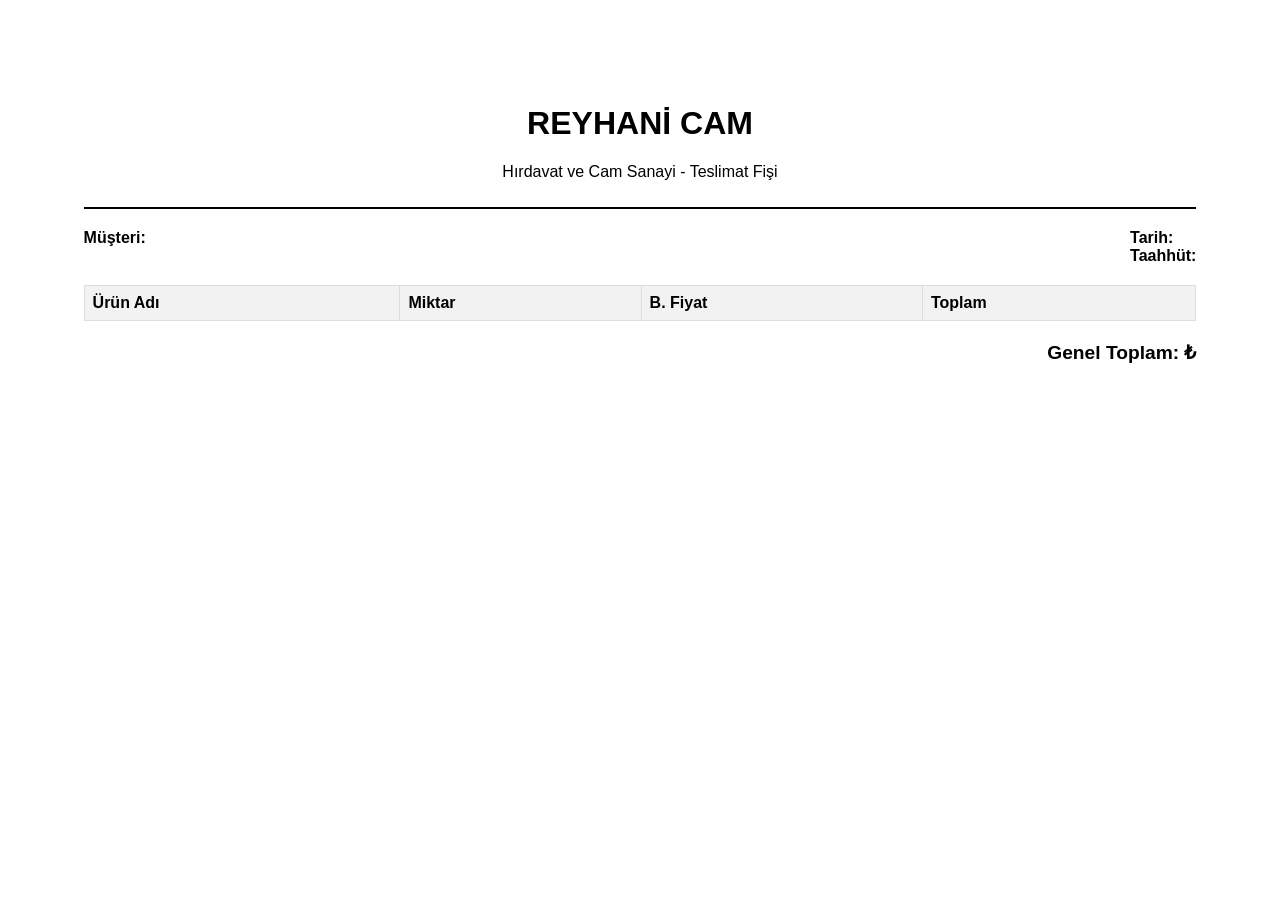
==== fatura.html @ c090da06 "Add files via upload" ====
<!DOCTYPE html>
<html lang="tr">
<head>
    <meta charset="UTF-8">
    <title>Reyhani Cam - Müşteri Fişi</title>
    <style>
        /* A4 ve Tablo düzeni için temel CSS */
        body { font-family: Arial, sans-serif; padding: 2cm; }
        .baslik { text-align: center; border-bottom: 2px solid black; padding-bottom: 10px; margin-bottom: 20px; }
        .bilgi-alani { display: flex; justify-content: space-between; margin-bottom: 20px; }
        table { width: 100%; border-collapse: collapse; margin-top: 20px; }
        th, td { border: 1px solid #ddd; padding: 8px; text-align: left; }
        th { background-color: #f2f2f2; }
        .toplam-alani { text-align: right; margin-top: 20px; font-weight: bold; font-size: 1.2em; }
        
        @media print {
            body { padding: 0; }
        }
    </style>
</head>
<body>

    <div class="baslik">
        <h1>REYHANİ CAM</h1>
        <p>Hırdavat ve Cam Sanayi - Teslimat Fişi</p>
    </div>

    <div class="bilgi-alani">
        <div><strong>Müşteri:</strong> <span id="musteriIsmi"></span></div>
        <div>
            <strong>Tarih:</strong> <span id="islemTarihi"></span><br>
            <strong>Taahhüt:</strong> <span id="vadeSuresi"></span>
        </div>
    </div>

    <table>
        <thead>
            <tr>
                <th>Ürün Adı</th>
                <th>Miktar</th>
                <th>B. Fiyat</th>
                <th>Toplam</th>
            </tr>
        </thead>
        <tbody id="urunListesi">
            <!-- Ürünler buraya Javascript ile eklenecek -->
        </tbody>
    </table>

    <div class="toplam-alani">
        Genel Toplam: <span id="genelToplam"></span> ₺
    </div>

    <script>
        // 1. Tarayıcı hafızasındaki siparişi çek
        const kayitliVeri = localStorage.getItem("guncelSiparis");

        if (kayitliVeri) {
            const siparis = JSON.parse(kayitliVeri);

            // 2. Müşteri ve tarih bilgilerini ekrana yazdır
            document.getElementById("musteriIsmi").textContent = siparis.musteriAdi;
            document.getElementById("islemTarihi").textContent = siparis.tarih;
            document.getElementById("vadeSuresi").textContent = siparis.taahhutSuresi;
            document.getElementById("genelToplam").textContent = siparis.genelToplam;

            // 3. Ürünleri tabloya döngü ile ekle
            const tabloGövdesi = document.getElementById("urunListesi");
            siparis.urunler.forEach(urun => {
                const satir = `<tr>
                    <td>${urun.urunAdi}</td>
                    <td>${urun.miktar}</td>
                    <td>${urun.birimFiyat} ₺</td>
                    <td>${urun.toplam} ₺</td>
                </tr>`;
                tabloGövdesi.innerHTML += satir;
            });

            // 4. Ekrana yerleştirme bittiğinde yazdırma penceresini otomatik aç
            window.onload = function() {
                window.print();
            };
        }
    </script>
</body>
</html>
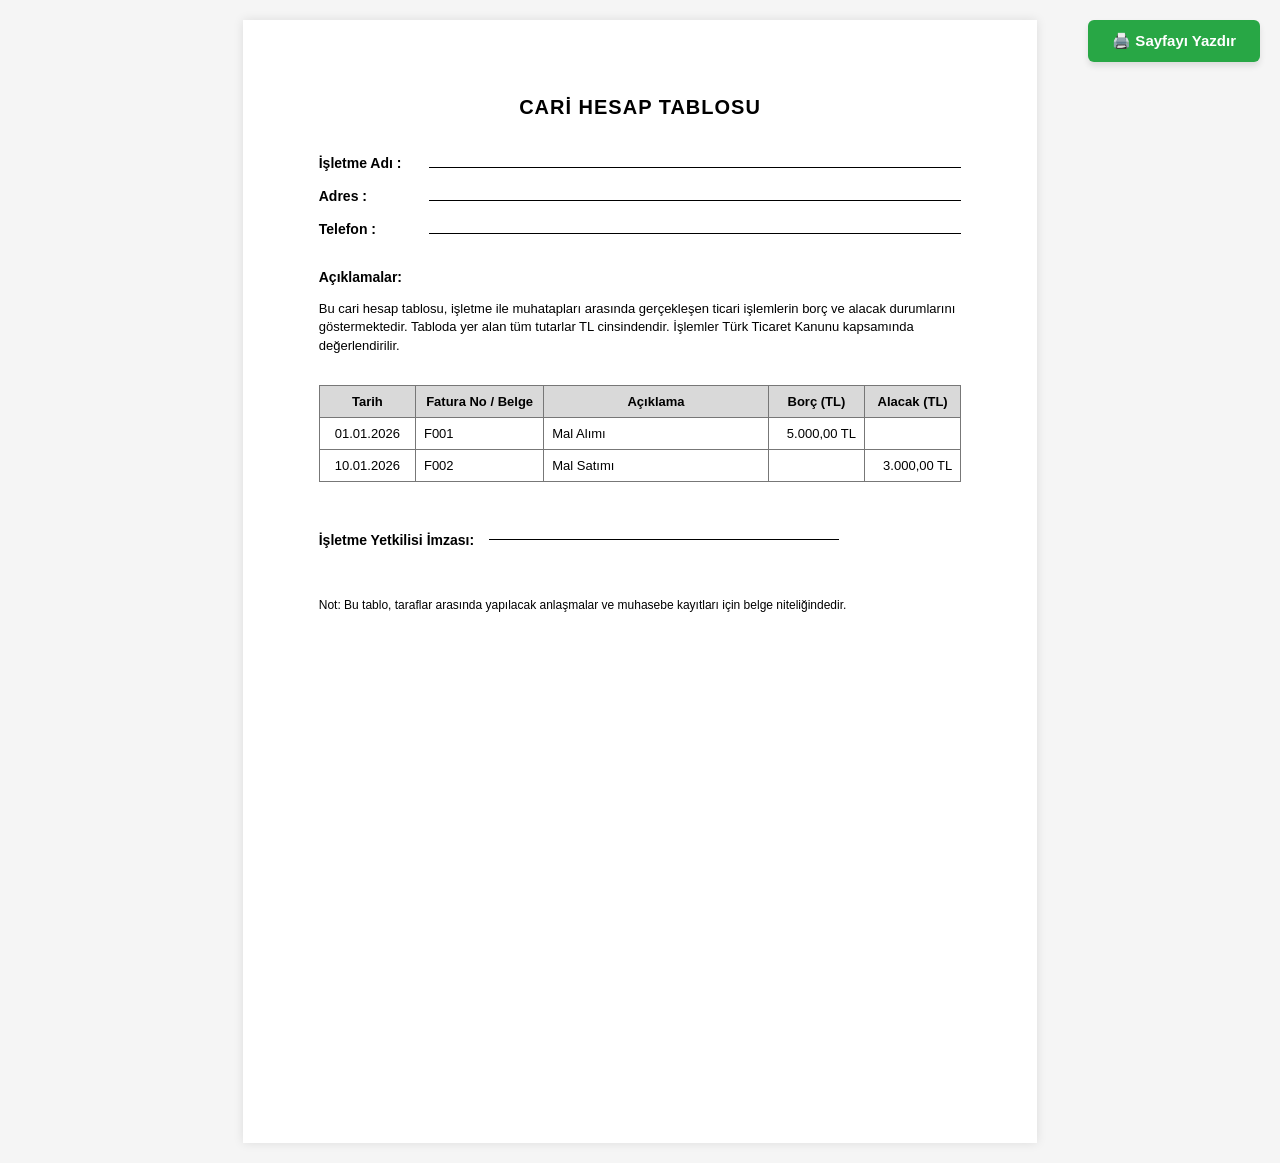
==== commit ca36320e: "Update fatura.html" ====
--- a/fatura.html
+++ b/fatura.html
@@ -2,85 +2,257 @@
 <html lang="tr">
 <head>
     <meta charset="UTF-8">
-    <title>Reyhani Cam - Müşteri Fişi</title>
+    <meta name="viewport" content="width=device-width, initial-scale=1.0">
+    <title>Cari Hesap Tablosu - Reyhani Cam</title>
     <style>
-        /* A4 ve Tablo düzeni için temel CSS */
-        body { font-family: Arial, sans-serif; padding: 2cm; }
-        .baslik { text-align: center; border-bottom: 2px solid black; padding-bottom: 10px; margin-bottom: 20px; }
-        .bilgi-alani { display: flex; justify-content: space-between; margin-bottom: 20px; }
-        table { width: 100%; border-collapse: collapse; margin-top: 20px; }
-        th, td { border: 1px solid #ddd; padding: 8px; text-align: left; }
-        th { background-color: #f2f2f2; }
-        .toplam-alani { text-align: right; margin-top: 20px; font-weight: bold; font-size: 1.2em; }
-        
+        * {
+            box-sizing: border-box;
+            font-family: Arial, Helvetica, sans-serif;
+        }
+        body {
+            background-color: #f5f5f5;
+            margin: 0;
+            padding: 20px;
+        }
+        .a4-sayfa {
+            width: 210mm;
+            min-height: 297mm;
+            padding: 20mm;
+            margin: 0 auto;
+            background: white;
+            box-shadow: 0 0 10px rgba(0,0,0,0.1);
+            position: relative;
+        }
+        .baslik {
+            text-align: center;
+            font-size: 20px;
+            font-weight: bold;
+            margin-bottom: 30px;
+            letter-spacing: 1px;
+        }
+        .isletme-bilgileri {
+            margin-bottom: 25px;
+            font-size: 14px;
+            line-height: 2;
+        }
+        .bilgi-satiri {
+            display: flex;
+            align-items: baseline;
+            margin-bottom: 5px;
+        }
+        .bilgi-etiket {
+            width: 110px;
+            font-weight: bold;
+        }
+        .bilgi-cizgi {
+            flex-grow: 1;
+            border-bottom: 1.5px solid #000;
+            padding-left: 10px;
+            min-height: 1.2em;
+        }
+        .aciklamalar-alani {
+            margin-bottom: 30px;
+            font-size: 13px;
+            line-height: 1.4;
+        }
+        .aciklamalar-alani strong {
+            font-size: 14px;
+            display: block;
+            margin-bottom: 6px;
+        }
+        table {
+            width: 100%;
+            border-collapse: collapse;
+            margin-bottom: 40px;
+            font-size: 13px;
+        }
+        th, td {
+            border: 1px solid #777;
+            padding: 8px;
+            text-align: left;
+        }
+        th {
+            background-color: #d9d9d9;
+            font-weight: bold;
+            text-align: center;
+        }
+        .text-center { text-align: center; }
+        .text-right { text-align: right; }
+
+        .imza-alani {
+            margin-top: 50px;
+            margin-bottom: 40px;
+            font-size: 14px;
+            font-weight: bold;
+            display: flex;
+            align-items: center;
+        }
+        .imza-cizgi {
+            width: 350px;
+            border-bottom: 1.5px solid #000;
+            margin-left: 15px;
+        }
+        .dipnot {
+            font-size: 12px;
+            margin-top: 50px;
+        }
+        .yazdir-btn {
+            position: fixed;
+            top: 20px;
+            right: 20px;
+            padding: 12px 24px;
+            background: #28a745;
+            color: white;
+            border: none;
+            border-radius: 6px;
+            cursor: pointer;
+            font-size: 15px;
+            font-weight: bold;
+            box-shadow: 0 4px 6px rgba(0,0,0,0.1);
+        }
+        .yazdir-btn:hover {
+            background: #218838;
+        }
         @media print {
-            body { padding: 0; }
+            body {
+                background: none;
+                padding: 0;
+            }
+            .a4-sayfa {
+                box-shadow: none;
+                margin: 0;
+                width: 100%;
+                min-height: auto;
+                padding: 15mm;
+            }
+            .yazdir-btn {
+                display: none !important;
+            }
         }
     </style>
 </head>
 <body>
 
-    <div class="baslik">
-        <h1>REYHANİ CAM</h1>
-        <p>Hırdavat ve Cam Sanayi - Teslimat Fişi</p>
+    <button class="yazdir-btn" onclick="window.print()">🖨️ Sayfayı Yazdır</button>
+
+    <div class="a4-sayfa">
+        <div class="baslik">CARİ HESAP TABLOSU</div>
+
+        <div class="isletme-bilgileri">
+            <div class="bilgi-satiri">
+                <span class="bilgi-etiket">İşletme Adı :</span>
+                <span class="bilgi-cizgi" id="isletmeAdi"></span>
+            </div>
+            <div class="bilgi-satiri">
+                <span class="bilgi-etiket">Adres :</span>
+                <span class="bilgi-cizgi" id="isletmeAdres"></span>
+            </div>
+            <div class="bilgi-satiri">
+                <span class="bilgi-etiket">Telefon :</span>
+                <span class="bilgi-cizgi" id="isletmeTel"></span>
+            </div>
+        </div>
+
+        <div class="aciklamalar-alani">
+            <strong>Açıklamalar:</strong>
+            <p>Bu cari hesap tablosu, işletme ile muhatapları arasında gerçekleşen ticari işlemlerin borç ve alacak durumlarını göstermektedir. Tabloda yer alan tüm tutarlar TL cinsindendir. İşlemler Türk Ticaret Kanunu kapsamında değerlendirilir.</p>
+        </div>
+
+        <table>
+            <thead>
+                <tr>
+                    <th style="width: 15%;">Tarih</th>
+                    <th style="width: 20%;">Fatura No / Belge</th>
+                    <th style="width: 35%;">Açıklama</th>
+                    <th style="width: 15%;">Borç (TL)</th>
+                    <th style="width: 15%;">Alacak (TL)</th>
+                </tr>
+            </thead>
+            <tbody id="cariTabloGövde">
+                <!-- Veriler Javascript ile buraya doldurulacak -->
+            </tbody>
+        </table>
+
+        <div class="imza-alani">
+            İşletme Yetkilisi İmzası: <div class="imza-cizgi"></div>
+        </div>
+
+        <div class="dipnot">
+            Not: Bu tablo, taraflar arasında yapılacak anlaşmalar ve muhasebe kayıtları için belge niteliğindedir.
+        </div>
     </div>
 
-    <div class="bilgi-alani">
-        <div><strong>Müşteri:</strong> <span id="musteriIsmi"></span></div>
-        <div>
-            <strong>Tarih:</strong> <span id="islemTarihi"></span><br>
-            <strong>Taahhüt:</strong> <span id="vadeSuresi"></span>
-        </div>
-    </div>
-
-    <table>
-        <thead>
-            <tr>
-                <th>Ürün Adı</th>
-                <th>Miktar</th>
-                <th>B. Fiyat</th>
-                <th>Toplam</th>
-            </tr>
-        </thead>
-        <tbody id="urunListesi">
-            <!-- Ürünler buraya Javascript ile eklenecek -->
-        </tbody>
-    </table>
-
-    <div class="toplam-alani">
-        Genel Toplam: <span id="genelToplam"></span> ₺
-    </div>
-
     <script>
-        // 1. Tarayıcı hafızasındaki siparişi çek
-        const kayitliVeri = localStorage.getItem("guncelSiparis");
-
-        if (kayitliVeri) {
-            const siparis = JSON.parse(kayitliVeri);
-
-            // 2. Müşteri ve tarih bilgilerini ekrana yazdır
-            document.getElementById("musteriIsmi").textContent = siparis.musteriAdi;
-            document.getElementById("islemTarihi").textContent = siparis.tarih;
-            document.getElementById("vadeSuresi").textContent = siparis.taahhutSuresi;
-            document.getElementById("genelToplam").textContent = siparis.genelToplam;
-
-            // 3. Ürünleri tabloya döngü ile ekle
-            const tabloGövdesi = document.getElementById("urunListesi");
-            siparis.urunler.forEach(urun => {
-                const satir = `<tr>
-                    <td>${urun.urunAdi}</td>
-                    <td>${urun.miktar}</td>
-                    <td>${urun.birimFiyat} ₺</td>
-                    <td>${urun.toplam} ₺</td>
-                </tr>`;
-                tabloGövdesi.innerHTML += satir;
-            });
-
-            // 4. Ekrana yerleştirme bittiğinde yazdırma penceresini otomatik aç
-            window.onload = function() {
-                window.print();
-            };
-        }
+        window.onload = function() {
+            // Tarayıcı hafızasından kayıtlı veriyi çek
+            const kayitliVeri = localStorage.getItem("aktifCariHesap") || localStorage.getItem("guncelSiparis");
+            const tabloGövde = document.getElementById("cariTabloGövde");
+
+            if (kayitliVeri) {
+                const veri = JSON.parse(kayitliVeri);
+
+                // Üst bilgileri yerleştir
+                if (document.getElementById("isletmeAdi")) document.getElementById("isletmeAdi").innerText = veri.isletmeAdi || veri.musteriAdi || "";
+                if (document.getElementById("isletmeAdres")) document.getElementById("isletmeAdres").innerText = veri.adres || "İstanbul";
+                if (document.getElementById("isletmeTel")) document.getElementById("isletmeTel").innerText = veri.telefon || "";
+
+                // Tabloyu oluştur
+                if (tabloGövde) {
+                    tabloGövde.innerHTML = "";
+                    const kalemler = veri.kalemler || veri.urunler || [];
+
+                    if (kalemler.length > 0) {
+                        kalemler.forEach(item => {
+                            const tarih = item.tarih || veri.tarih || new Date().toLocaleDateString('tr-TR');
+                            const belgeno = item.belgeno || item.faturaNo || 'F001';
+                            const aciklama = item.aciklama || item.urunAdi || 'Ürün / Veresiye Satışı';
+                            const borc = item.borc || item.toplam || (item.miktar ? (item.miktar * item.birimFiyat) : '');
+                            const alacak = item.alacak || '';
+
+                            tabloGövde.innerHTML += `
+                                <tr>
+                                    <td class="text-center">${tarih}</td>
+                                    <td>${belgeno}</td>
+                                    <td>${aciklama}</td>
+                                    <td class="text-right">${borc ? parseFloat(borc).toLocaleString('tr-TR', {minimumFractionDigits: 2}) + ' TL' : ''}</td>
+                                    <td class="text-right">${alacak ? parseFloat(alacak).toLocaleString('tr-TR', {minimumFractionDigits: 2}) + ' TL' : ''}</td>
+                                </tr>
+                            `;
+                        });
+                    } else if (veri.borcTutari) {
+                        tabloGövde.innerHTML = `
+                            <tr>
+                                <td class="text-center">${veri.tarih || new Date().toLocaleDateString('tr-TR')}</td>
+                                <td>F001</td>
+                                <td>Borç Kaydı (Taahhüt: ${veri.taahhut || 'Yok'})</td>
+                                <td class="text-right">${parseFloat(veri.borcTutari).toLocaleString('tr-TR', {minimumFractionDigits: 2})} TL</td>
+                                <td class="text-right"></td>
+                            </tr>
+                        `;
+                    }
+                }
+            } else {
+                // Doğrudan sayfaya girilirse gösterilecek örnek veriler
+                if (tabloGövde) {
+                    tabloGövde.innerHTML = `
+                        <tr>
+                            <td class="text-center">01.01.2026</td>
+                            <td>F001</td>
+                            <td>Mal Alımı</td>
+                            <td class="text-right">5.000,00 TL</td>
+                            <td class="text-right"></td>
+                        </tr>
+                        <tr>
+                            <td class="text-center">10.01.2026</td>
+                            <td>F002</td>
+                            <td>Mal Satımı</td>
+                            <td class="text-right"></td>
+                            <td class="text-right">3.000,00 TL</td>
+                        </tr>
+                    `;
+                }
+            }
+        };
     </script>
 </body>
-</html>+</html>
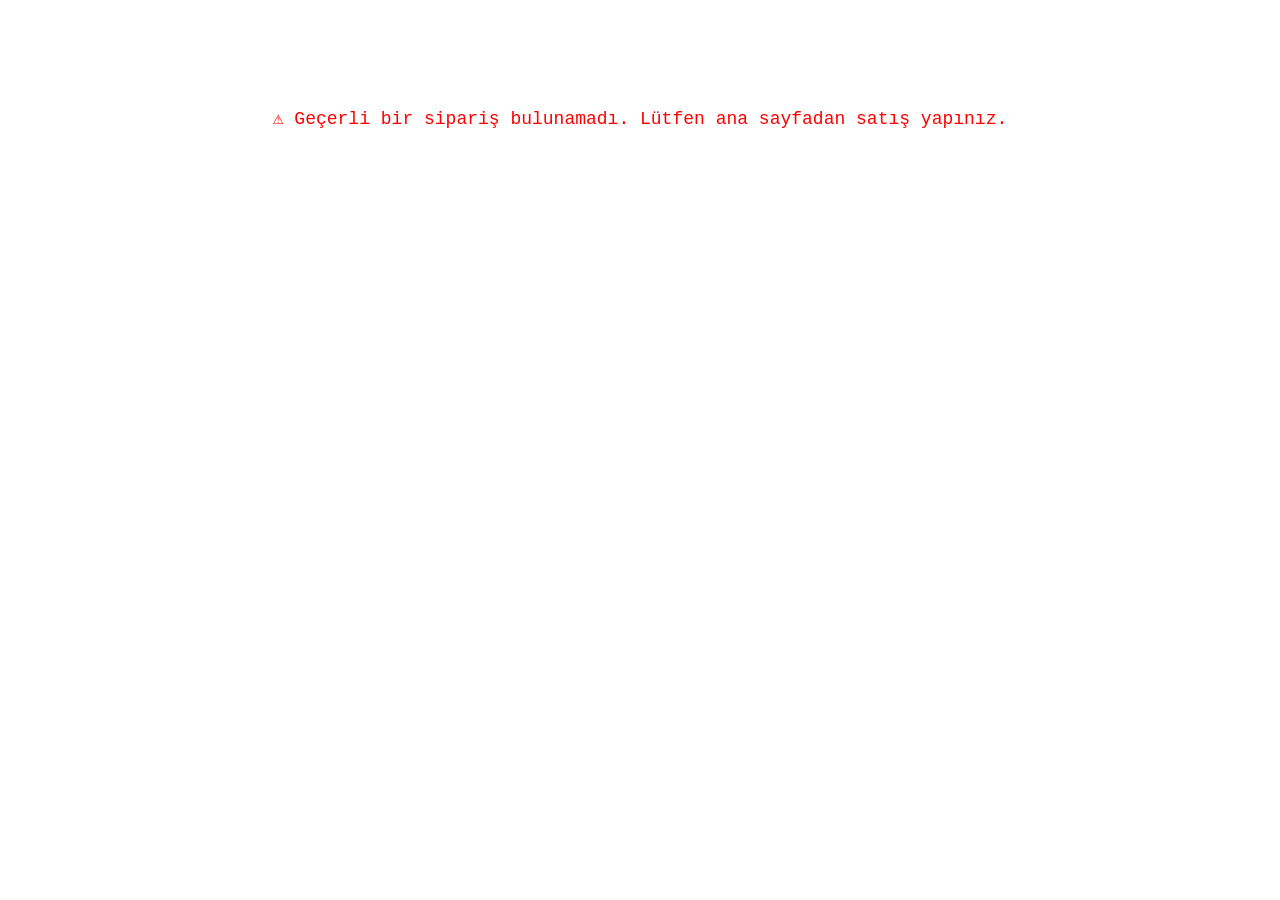
==== commit ba2be014: "Update fatura.html" ====
--- a/fatura.html
+++ b/fatura.html
@@ -3,256 +3,229 @@
 <head>
     <meta charset="UTF-8">
     <meta name="viewport" content="width=device-width, initial-scale=1.0">
-    <title>Cari Hesap Tablosu - Reyhani Cam</title>
+    <title>Reyhani Cam - Müşteri Fişi</title>
     <style>
-        * {
-            box-sizing: border-box;
-            font-family: Arial, Helvetica, sans-serif;
-        }
+        * { box-sizing: border-box; margin: 0; padding: 0; }
         body {
-            background-color: #f5f5f5;
-            margin: 0;
-            padding: 20px;
-        }
-        .a4-sayfa {
-            width: 210mm;
-            min-height: 297mm;
-            padding: 20mm;
+            font-family: 'Courier New', Courier, monospace;
+            padding: 15mm;
+            background: #fff;
+            color: #000;
+        }
+        .container {
+            max-width: 700px;
             margin: 0 auto;
-            background: white;
-            box-shadow: 0 0 10px rgba(0,0,0,0.1);
-            position: relative;
+            border: 2px solid #000;
+            padding: 10mm;
+            border-radius: 4px;
         }
         .baslik {
             text-align: center;
-            font-size: 20px;
-            font-weight: bold;
-            margin-bottom: 30px;
+            border-bottom: 2px dashed #000;
+            padding-bottom: 8px;
+            margin-bottom: 15px;
+        }
+        .baslik h1 {
+            font-size: 22px;
             letter-spacing: 1px;
-        }
-        .isletme-bilgileri {
-            margin-bottom: 25px;
-            font-size: 14px;
-            line-height: 2;
-        }
-        .bilgi-satiri {
+            margin: 0;
+        }
+        .baslik p {
+            font-size: 12px;
+            color: #555;
+            margin: 4px 0 0 0;
+        }
+        .bilgi-alani {
             display: flex;
-            align-items: baseline;
-            margin-bottom: 5px;
-        }
-        .bilgi-etiket {
-            width: 110px;
-            font-weight: bold;
-        }
-        .bilgi-cizgi {
-            flex-grow: 1;
-            border-bottom: 1.5px solid #000;
-            padding-left: 10px;
-            min-height: 1.2em;
-        }
-        .aciklamalar-alani {
-            margin-bottom: 30px;
+            justify-content: space-between;
+            flex-wrap: wrap;
             font-size: 13px;
-            line-height: 1.4;
-        }
-        .aciklamalar-alani strong {
-            font-size: 14px;
-            display: block;
-            margin-bottom: 6px;
+            margin-bottom: 12px;
+            padding: 8px 0;
+            border-bottom: 1px solid #ddd;
+        }
+        .bilgi-alani div {
+            margin: 4px 0;
         }
         table {
             width: 100%;
             border-collapse: collapse;
-            margin-bottom: 40px;
             font-size: 13px;
+            margin: 12px 0;
         }
         th, td {
-            border: 1px solid #777;
-            padding: 8px;
+            border: 1px solid #aaa;
+            padding: 6px 8px;
             text-align: left;
         }
         th {
-            background-color: #d9d9d9;
+            background: #f0f0f0;
             font-weight: bold;
+        }
+        td:last-child, th:last-child {
+            text-align: right;
+        }
+        .toplam-alani {
+            text-align: right;
+            font-size: 16px;
+            font-weight: bold;
+            border-top: 2px solid #000;
+            padding-top: 8px;
+            margin-top: 6px;
+        }
+        .cari-bilgi {
+            font-size: 12px;
+            margin-top: 16px;
+            border-top: 1px dashed #999;
+            padding-top: 10px;
+        }
+        .cari-bilgi table {
+            font-size: 11px;
+        }
+        .cari-bilgi table th {
+            background: #fafafa;
+        }
+        .footer {
             text-align: center;
-        }
-        .text-center { text-align: center; }
-        .text-right { text-align: right; }
-
-        .imza-alani {
-            margin-top: 50px;
-            margin-bottom: 40px;
-            font-size: 14px;
-            font-weight: bold;
-            display: flex;
-            align-items: center;
-        }
-        .imza-cizgi {
-            width: 350px;
-            border-bottom: 1.5px solid #000;
-            margin-left: 15px;
-        }
-        .dipnot {
-            font-size: 12px;
-            margin-top: 50px;
-        }
-        .yazdir-btn {
-            position: fixed;
-            top: 20px;
-            right: 20px;
-            padding: 12px 24px;
-            background: #28a745;
-            color: white;
-            border: none;
-            border-radius: 6px;
-            cursor: pointer;
-            font-size: 15px;
-            font-weight: bold;
-            box-shadow: 0 4px 6px rgba(0,0,0,0.1);
-        }
-        .yazdir-btn:hover {
-            background: #218838;
+            font-size: 10px;
+            color: #777;
+            margin-top: 18px;
+            border-top: 1px solid #ddd;
+            padding-top: 8px;
         }
         @media print {
-            body {
-                background: none;
-                padding: 0;
-            }
-            .a4-sayfa {
-                box-shadow: none;
-                margin: 0;
-                width: 100%;
-                min-height: auto;
-                padding: 15mm;
-            }
-            .yazdir-btn {
-                display: none !important;
-            }
+            body { padding: 0; }
+            .container { border: none; padding: 5mm; }
+            .no-print { display: none; }
         }
     </style>
 </head>
 <body>
-
-    <button class="yazdir-btn" onclick="window.print()">🖨️ Sayfayı Yazdır</button>
-
-    <div class="a4-sayfa">
-        <div class="baslik">CARİ HESAP TABLOSU</div>
-
-        <div class="isletme-bilgileri">
-            <div class="bilgi-satiri">
-                <span class="bilgi-etiket">İşletme Adı :</span>
-                <span class="bilgi-cizgi" id="isletmeAdi"></span>
+    <div class="container" id="faturaContainer">
+        <div class="baslik">
+            <h1>REYHANİ CAM HIRDAVAT</h1>
+            <p>Satış Fişi / Borç Dekontu</p>
+        </div>
+
+        <div class="bilgi-alani">
+            <div><strong>Müşteri:</strong> <span id="musteriIsmi"></span><br>
+                <span id="musteriTelefon" style="font-size:12px;color:#555;"></span>
             </div>
-            <div class="bilgi-satiri">
-                <span class="bilgi-etiket">Adres :</span>
-                <span class="bilgi-cizgi" id="isletmeAdres"></span>
+            <div>
+                <strong>Tarih:</strong> <span id="islemTarihi"></span><br>
+                <strong>Vade:</strong> <span id="vadeSuresi"></span> (son ödeme: <span id="vadeTarihi"></span>)
             </div>
-            <div class="bilgi-satiri">
-                <span class="bilgi-etiket">Telefon :</span>
-                <span class="bilgi-cizgi" id="isletmeTel"></span>
-            </div>
-        </div>
-
-        <div class="aciklamalar-alani">
-            <strong>Açıklamalar:</strong>
-            <p>Bu cari hesap tablosu, işletme ile muhatapları arasında gerçekleşen ticari işlemlerin borç ve alacak durumlarını göstermektedir. Tabloda yer alan tüm tutarlar TL cinsindendir. İşlemler Türk Ticaret Kanunu kapsamında değerlendirilir.</p>
         </div>
 
         <table>
             <thead>
                 <tr>
-                    <th style="width: 15%;">Tarih</th>
-                    <th style="width: 20%;">Fatura No / Belge</th>
-                    <th style="width: 35%;">Açıklama</th>
-                    <th style="width: 15%;">Borç (TL)</th>
-                    <th style="width: 15%;">Alacak (TL)</th>
+                    <th>Ürün Adı</th>
+                    <th>Miktar</th>
+                    <th>B. Fiyat (₺)</th>
+                    <th>Toplam (₺)</th>
                 </tr>
             </thead>
-            <tbody id="cariTabloGövde">
-                <!-- Veriler Javascript ile buraya doldurulacak -->
+            <tbody id="urunListesi">
+                <!-- Dinamik olarak doldurulacak -->
             </tbody>
         </table>
 
-        <div class="imza-alani">
-            İşletme Yetkilisi İmzası: <div class="imza-cizgi"></div>
-        </div>
-
-        <div class="dipnot">
-            Not: Bu tablo, taraflar arasında yapılacak anlaşmalar ve muhasebe kayıtları için belge niteliğindedir.
+        <div class="toplam-alani">
+            GENEL TOPLAM: <span id="genelToplam"></span> ₺
+        </div>
+
+        <!-- Cari Hesap Tablosu (borç/alacak) -->
+        <div class="cari-bilgi">
+            <p style="font-weight:bold; font-size:13px;">📋 Cari Hesap Özeti</p>
+            <table>
+                <thead>
+                    <tr>
+                        <th>Tarih</th>
+                        <th>Belge No</th>
+                        <th>Açıklama</th>
+                        <th>Borç (₺)</th>
+                        <th>Alacak (₺)</th>
+                    </tr>
+                </thead>
+                <tbody id="cariHesapTablosu">
+                    <!-- Tek satır eklenecek -->
+                </tbody>
+            </table>
+            <div style="text-align:right; font-size:12px; margin-top:4px;">
+                <strong>Kalan Borç:</strong> <span id="kalanBorc" style="color:#b22222;"></span> ₺
+            </div>
+        </div>
+
+        <div class="footer">
+            Bu belge, Reyhani Cam Hırdavat tarafından düzenlenmiştir.<br>
+            Ödeme son tarihine uymanız rica olunur.
         </div>
     </div>
 
     <script>
-        window.onload = function() {
-            // Tarayıcı hafızasından kayıtlı veriyi çek
-            const kayitliVeri = localStorage.getItem("aktifCariHesap") || localStorage.getItem("guncelSiparis");
-            const tabloGövde = document.getElementById("cariTabloGövde");
-
-            if (kayitliVeri) {
-                const veri = JSON.parse(kayitliVeri);
-
-                // Üst bilgileri yerleştir
-                if (document.getElementById("isletmeAdi")) document.getElementById("isletmeAdi").innerText = veri.isletmeAdi || veri.musteriAdi || "";
-                if (document.getElementById("isletmeAdres")) document.getElementById("isletmeAdres").innerText = veri.adres || "İstanbul";
-                if (document.getElementById("isletmeTel")) document.getElementById("isletmeTel").innerText = veri.telefon || "";
-
-                // Tabloyu oluştur
-                if (tabloGövde) {
-                    tabloGövde.innerHTML = "";
-                    const kalemler = veri.kalemler || veri.urunler || [];
-
-                    if (kalemler.length > 0) {
-                        kalemler.forEach(item => {
-                            const tarih = item.tarih || veri.tarih || new Date().toLocaleDateString('tr-TR');
-                            const belgeno = item.belgeno || item.faturaNo || 'F001';
-                            const aciklama = item.aciklama || item.urunAdi || 'Ürün / Veresiye Satışı';
-                            const borc = item.borc || item.toplam || (item.miktar ? (item.miktar * item.birimFiyat) : '');
-                            const alacak = item.alacak || '';
-
-                            tabloGövde.innerHTML += `
-                                <tr>
-                                    <td class="text-center">${tarih}</td>
-                                    <td>${belgeno}</td>
-                                    <td>${aciklama}</td>
-                                    <td class="text-right">${borc ? parseFloat(borc).toLocaleString('tr-TR', {minimumFractionDigits: 2}) + ' TL' : ''}</td>
-                                    <td class="text-right">${alacak ? parseFloat(alacak).toLocaleString('tr-TR', {minimumFractionDigits: 2}) + ' TL' : ''}</td>
-                                </tr>
-                            `;
-                        });
-                    } else if (veri.borcTutari) {
-                        tabloGövde.innerHTML = `
-                            <tr>
-                                <td class="text-center">${veri.tarih || new Date().toLocaleDateString('tr-TR')}</td>
-                                <td>F001</td>
-                                <td>Borç Kaydı (Taahhüt: ${veri.taahhut || 'Yok'})</td>
-                                <td class="text-right">${parseFloat(veri.borcTutari).toLocaleString('tr-TR', {minimumFractionDigits: 2})} TL</td>
-                                <td class="text-right"></td>
-                            </tr>
-                        `;
-                    }
-                }
+        (function() {
+            // 1. localStorage'dan sipariş verisini al
+            const kayitliVeri = localStorage.getItem("guncelSiparis");
+            if (!kayitliVeri) {
+                document.body.innerHTML = '<p style="text-align:center;margin-top:50px;font-size:18px;color:red;">⚠️ Geçerli bir sipariş bulunamadı. Lütfen ana sayfadan satış yapınız.</p>';
+                return;
+            }
+
+            const siparis = JSON.parse(kayitliVeri);
+
+            // 2. Bilgileri yerleştir
+            document.getElementById("musteriIsmi").textContent = siparis.musteriAdi || 'Belirtilmemiş';
+            document.getElementById("musteriTelefon").textContent = siparis.telefon ? '📞 ' + siparis.telefon : '';
+            document.getElementById("islemTarihi").textContent = siparis.tarih + ' ' + (siparis.saat || '');
+            document.getElementById("vadeSuresi").textContent = siparis.vadeSuresi || 'Belirsiz';
+            document.getElementById("vadeTarihi").textContent = siparis.vadeTarihi || '-';
+            document.getElementById("genelToplam").textContent = siparis.genelToplam.toFixed(2);
+
+            // 3. Ürün listesini oluştur
+            const tbody = document.getElementById("urunListesi");
+            let toplamTutar = 0;
+            if (siparis.urunler && siparis.urunler.length > 0) {
+                siparis.urunler.forEach(urun => {
+                    const tr = document.createElement('tr');
+                    tr.innerHTML = `
+                        <td>${urun.urunAdi}</td>
+                        <td>${urun.miktar}</td>
+                        <td>${urun.birimFiyat.toFixed(2)}</td>
+                        <td>${urun.toplam.toFixed(2)}</td>
+                    `;
+                    tbody.appendChild(tr);
+                    toplamTutar += urun.toplam;
+                });
             } else {
-                // Doğrudan sayfaya girilirse gösterilecek örnek veriler
-                if (tabloGövde) {
-                    tabloGövde.innerHTML = `
-                        <tr>
-                            <td class="text-center">01.01.2026</td>
-                            <td>F001</td>
-                            <td>Mal Alımı</td>
-                            <td class="text-right">5.000,00 TL</td>
-                            <td class="text-right"></td>
-                        </tr>
-                        <tr>
-                            <td class="text-center">10.01.2026</td>
-                            <td>F002</td>
-                            <td>Mal Satımı</td>
-                            <td class="text-right"></td>
-                            <td class="text-right">3.000,00 TL</td>
-                        </tr>
-                    `;
-                }
+                tbody.innerHTML = '<tr><td colspan="4" style="text-align:center;color:#999;">Ürün bulunmuyor</td></tr>';
             }
-        };
+
+            // 4. Cari hesap tablosunu doldur (tek satır)
+            const cariTbody = document.getElementById("cariHesapTablosu");
+            const bugun = new Date().toLocaleDateString('tr-TR');
+            const belgeNo = siparis.belgeNo || 'BORÇ-' + Date.now();
+            const aciklama = siparis.islemTipi || 'Borç Satış';
+            const borcTutar = siparis.genelToplam;
+
+            cariTbody.innerHTML = `
+                <tr>
+                    <td>${bugun}</td>
+                    <td>${belgeNo}</td>
+                    <td>${aciklama}</td>
+                    <td>${borcTutar.toFixed(2)}</td>
+                    <td>0.00</td>
+                </tr>
+            `;
+            document.getElementById("kalanBorc").textContent = borcTutar.toFixed(2);
+
+            // 5. Sayfa yüklendiğinde otomatik yazdır
+            window.onload = function() {
+                window.print();
+                // Yazdırdıktan sonra localStorage'dan temizleyebilirsiniz (isteğe bağlı)
+                // localStorage.removeItem('guncelSiparis');
+            };
+        })();
     </script>
 </body>
 </html>
